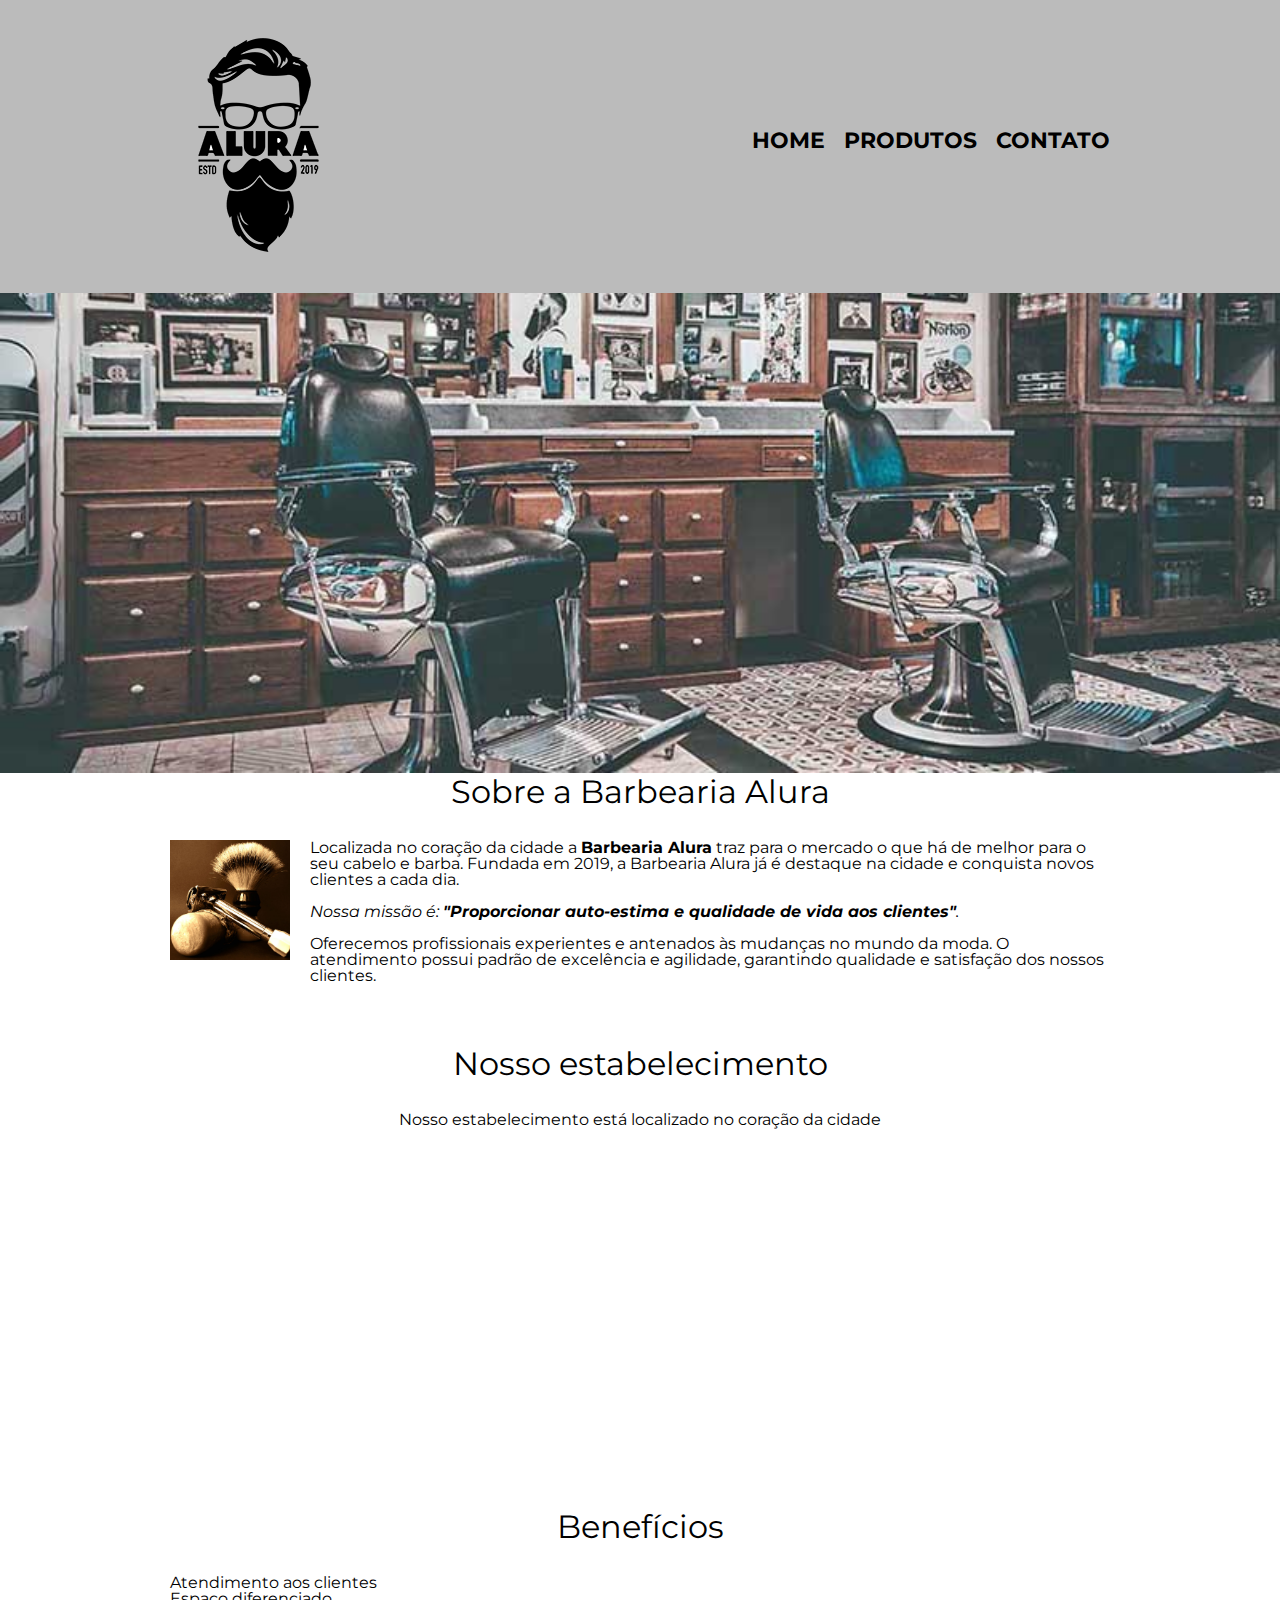
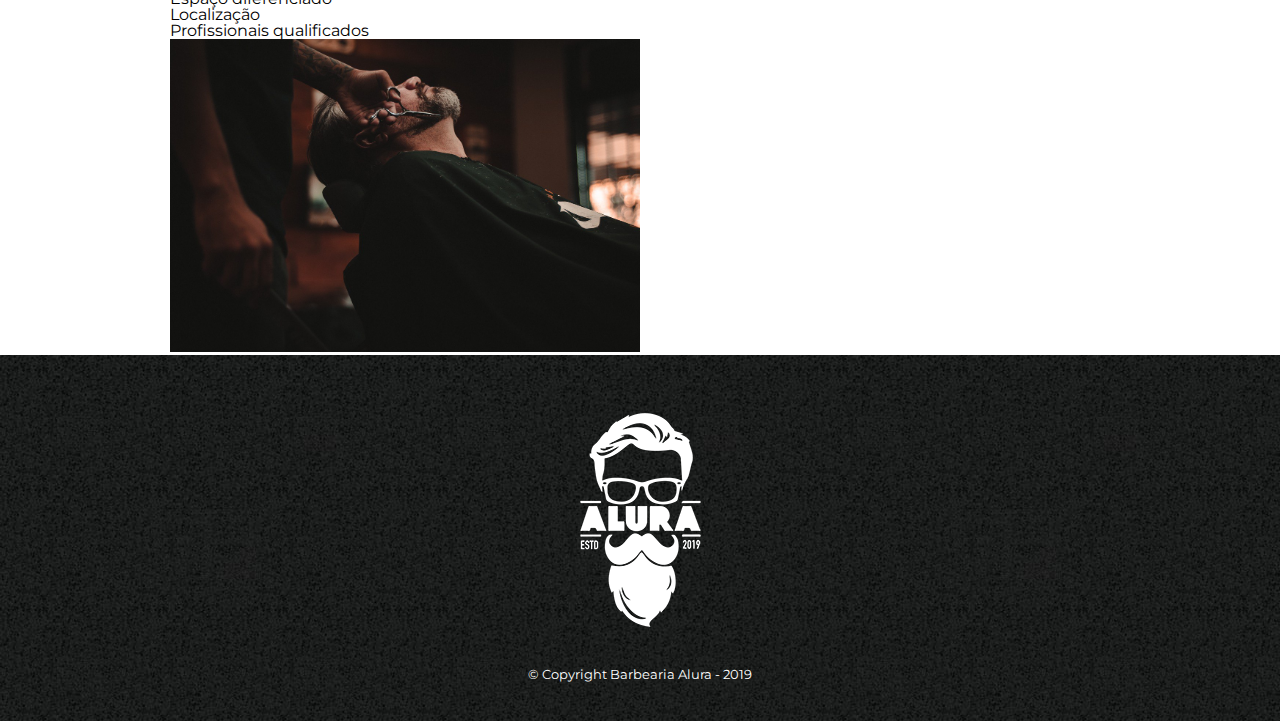
==== index.html @ 1a728f5e "incorporando mapa ao site" ====
<!DOCTYPE html>
<html lang="pt-br">

<head>
    <meta charset="UTF-8">
    <title>Barbearia Alura</title>

    <link rel="stylesheet" href="reset.css">
    <link rel="stylesheet" href="style.css">

    <link rel="preconnect" href="https://fonts.googleapis.com">
    <link rel="preconnect" href="https://fonts.gstatic.com" crossorigin>
    <link href="https://fonts.googleapis.com/css2?family=Montserrat&display=swap" rel="stylesheet">
</head>

<body>
    <header>
        <div class="caixa">
            <h1><img src="logo.png" alt="Logo da Barbearia Alura"></h1>
            <nav>
                <ul class="navegacao">
                    <li><a href="index.html">Home</a></li>
                    <li><a href="produtos.html">Produtos</a></li>
                    <li><a href="contato.html">Contato</a></li>
                </ul>
            </nav>
        </div>
    </header>
    <img class="banner" src="banner.jpg">
    <main>
        <section class="principal">
            <h2 class="titulo-principal">Sobre a Barbearia Alura</h2>

            <img class="utensilios" src="utensilios.jpg" alt="Utensilios de um barbeiro">

            <p>Localizada no coração da cidade a <strong>Barbearia Alura</strong> traz para o mercado o que há de melhor para o seu cabelo e barba. Fundada em 2019, a Barbearia Alura já é destaque na cidade e conquista novos clientes a cada dia.</p>

            <p id="missao"><em>Nossa missão é: <strong>"Proporcionar auto-estima e qualidade de vida aos clientes"</strong>.</em></p>

            <p>Oferecemos profissionais experientes e antenados às mudanças no mundo da moda. O atendimento possui padrão de excelência e agilidade, garantindo qualidade e satisfação dos nossos clientes.</p>
        </section>

        <section class="mapa">
            <h3 class="titulo-principal">Nosso estabelecimento</h3>
            
            <p>Nosso estabelecimento está localizado no coração da cidade</p>

            <iframe src="https://www.google.com/maps/embed?pb=!1m18!1m12!1m3!1d1872102.3181044285!2d-48.741706900000004!3d-23.5881948!2m3!1f0!2f0!3f0!3m2!1i1024!2i768!4f13.1!3m3!1m2!1s0x94ce5a2b2ed7f3a1%3A0xab35da2f5ca62674!2sAlura%20-%20Escola%20Online%20de%20Tecnologia!5e0!3m2!1spt-BR!2sbr!4v1673818312178!5m2!1spt-BR!2sbr" width="100%" height="300" style="border:0;" allowfullscreen="" loading="lazy" referrerpolicy="no-referrer-when-downgrade"></iframe>
        </section>

        <section class="beneficios">
            <h3 class="titulo-principal">Benefícios</h3>
            <ul>
                <li class="itens">Atendimento aos clientes</li>
                <li class="itens">Espaço diferenciado</li>
                <li class="itens">Localização</li>
                <li class="itens">Profissionais qualificados</li>
            </ul>

            <img src="beneficios.jpg" class="imagem-beneficios">
        </section>
    </main>
    <footer>
        <img src="logo-branco.png" alt="Logo da Barbearia Alura">
        <p class="copyright"> &copy; Copyright Barbearia Alura - 2019</p>
    </footer>
</body>

</html>
---- style.css ----
header {
    background: #BBBBBB;
    padding: 20px;
}

body {
    font-family: 'Montserrat', sans-serif;
}

.caixa {
    width: 940px;
    position: relative;
    margin: 0 auto;
}

nav {
    position: absolute;
    top: 110px;
    right: 0;
}

nav li {
    display: inline;
    margin: 0 0 0 15px;
}

nav a {
    text-transform: uppercase;
    color: #000000;
    font-weight: bold;
    font-size: 22px;
    text-decoration: none;
}

nav a:hover {
    color: #C78C19;
    text-decoration: underline;
}

.produtos {
    width: 940px;
    margin: 0 auto;
    padding: 50px 0;
}

.produtos li {
    display: inline-block;
    text-align: center;
    width: 30%;
    vertical-align: top;
    margin: 0 1.5%;
    padding: 30px 20px;
    box-sizing: border-box;
    border: 2px solid #000000;
    border-radius: 10px;
}

.produtos li:hover {
    border-color: #C78C19;
}

.produtos li:active {
    border-color: #088c19;
}

.produtos li:hover h2 {
    font-size: 34px;
}

.produtos h2 {
    font-size: 30px;
    font-weight: bold;
}

.produto-descricao {
    font-size: 18px;
}

.produto-preco {
    font-size: 22px;
    font-weight: bold;
    margin-top: 10px;
}

footer {
    text-align: center;
    background: url(bg.jpg);
    padding: 40px 0;
}

.copyright {
    color: #FFFFFF;
    font-size: 13px;
    margin-top: 20px;
}

main {
    width: 940px;
    margin: 0 auto;
}

form {
    margin: 40px 0;
}

form label, form legend {
    display: block;
    font-size: 20px;
    margin: 0 0 10px;
}

.input-padrao {
    display: block;
    margin: 0 0 20px;
    padding: 10px 25px;
    width: 50%;
}

.checkbox {
    margin: 20px 0;
}

.enviar {
    width: 40%;
    padding: 15px 0;
    background: orange;
    color: white;
    font-weight: bold;
    font-size: 18px;
    border: none;
    border-radius: 5px;
    transition: 1s all;
    cursor: pointer;
}

.enviar:hover {
    background: darkorange;
    transform: scale(1.2);
}

table {
    margin: 20px 0 50px;
}

thead {
    background-color: #555555;
    color: white;
    font-weight: bold;
}

td, th {
    border: 1px solid black;
    padding: 8px 15px;
}

/*css da página inicial*/
.banner {
    width: 100%;
}

.titulo-principal {
    text-align: center;
    font-size: 2em;
    margin: 0 0 1em;
    clear: left;
}

.principal p {
    margin: 0 0 1em;
}

.principal strong {
    font-weight: bold;
}

.principal em {
    font-style: italic;
}

.imagem-beneficios {
    width: 50%;
}

.utensilios {
    width: 120px;
    float: left;
    margin: 0 20px 20px 0;
}

.mapa {
    padding: 3em 0;
}

.mapa p {
    margin: 2em;
    text-align: center;
}
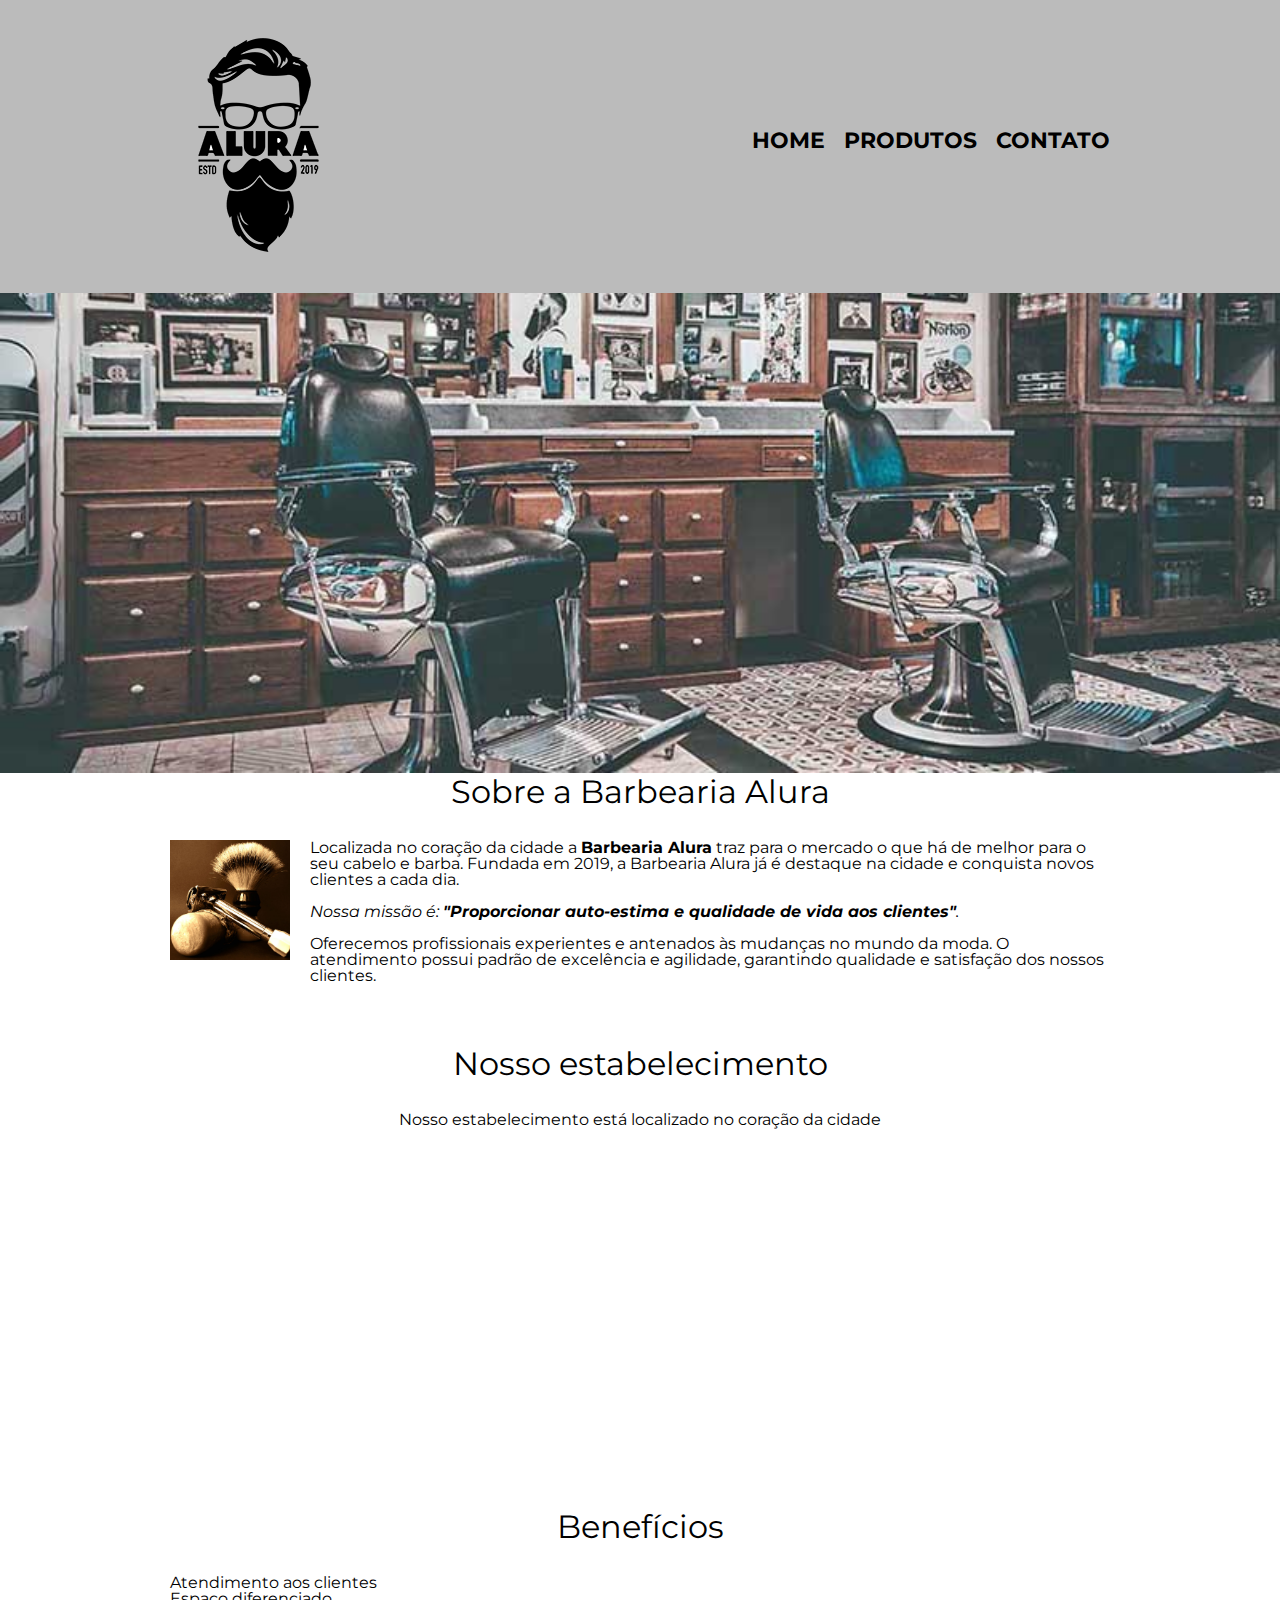
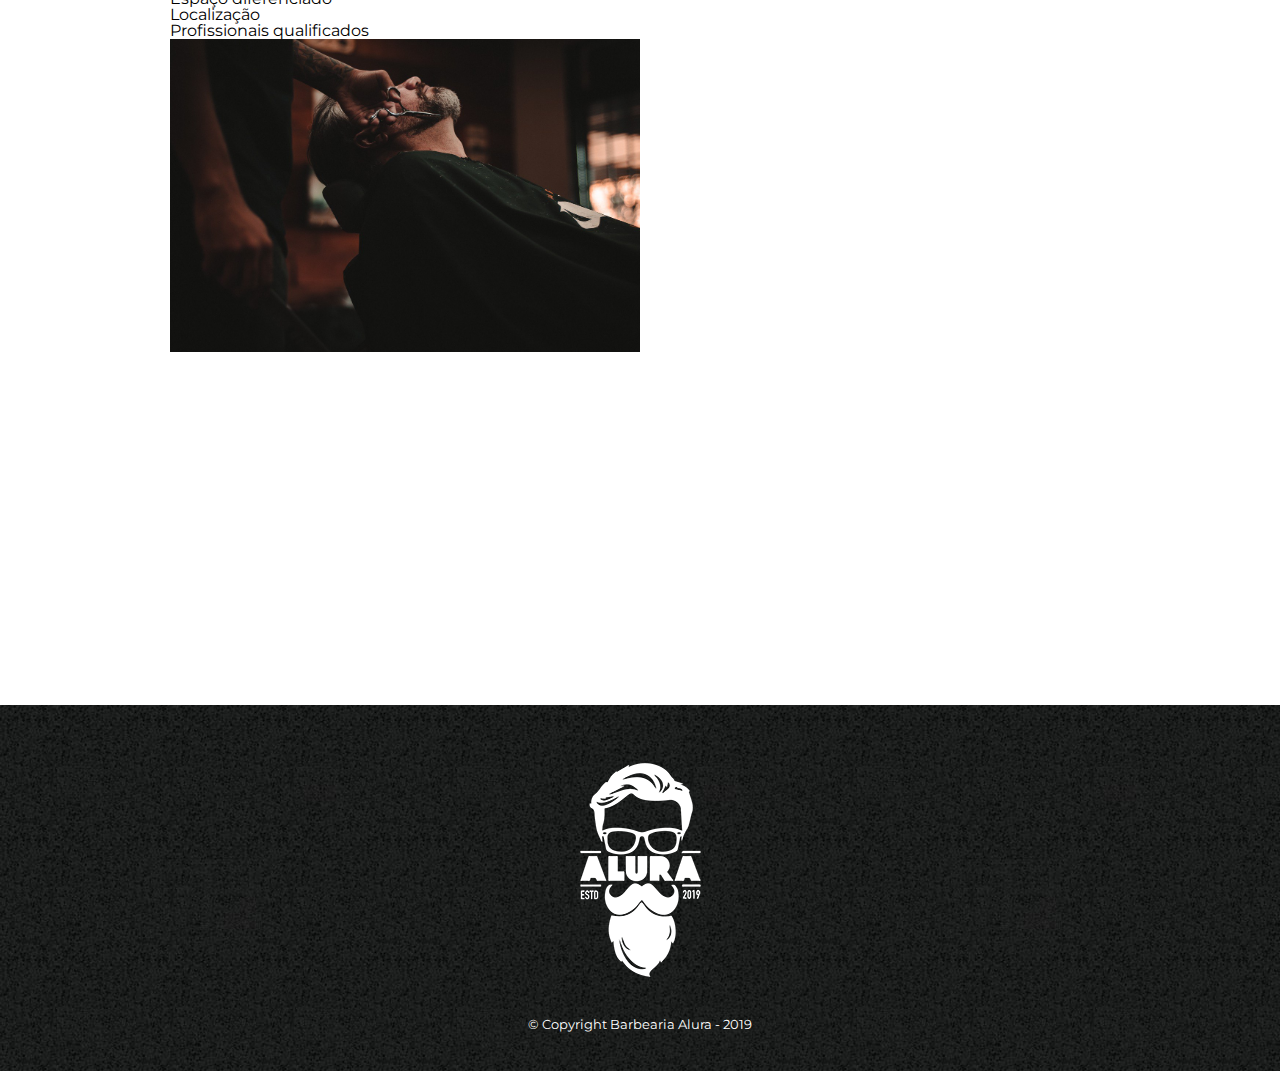
==== commit 28e7f5f5: "incorporando video do youtube ao site" ====
--- a/index.html
+++ b/index.html
@@ -58,6 +58,10 @@
             </ul>
 
             <img src="beneficios.jpg" class="imagem-beneficios">
+            <div class="video">
+                <iframe width="560" height="315" src="https://www.youtube.com/embed/ULadocrgWCE" title="YouTube video player" frameborder="0" allow="accelerometer; autoplay; clipboard-write; encrypted-media; gyroscope; picture-in-picture; web-share" allowfullscreen></iframe>
+            </div>
+
         </section>
     </main>
     <footer>
--- a/style.css
+++ b/style.css
@@ -194,4 +194,9 @@
 .mapa p {
     margin: 2em;
     text-align: center;
+}
+
+.video {
+    width: 560px;
+    margin: 1em auto;
 }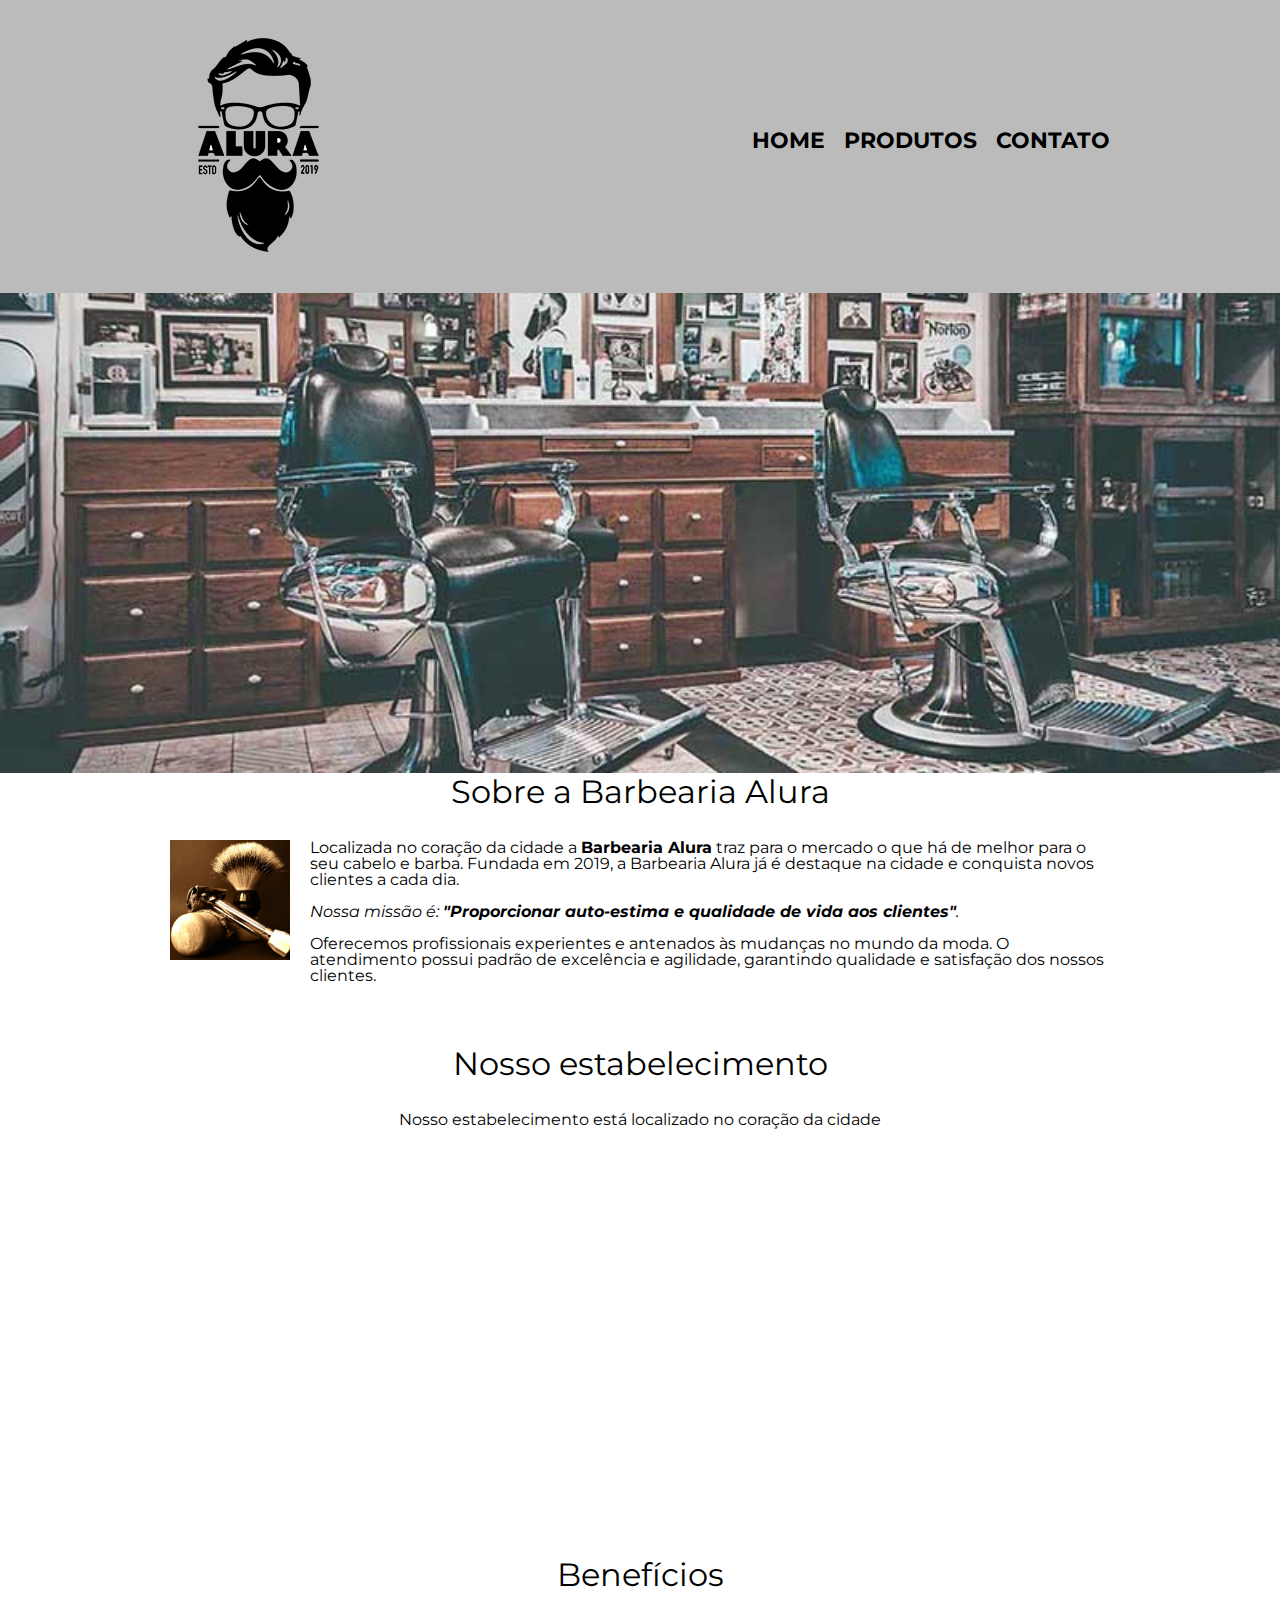
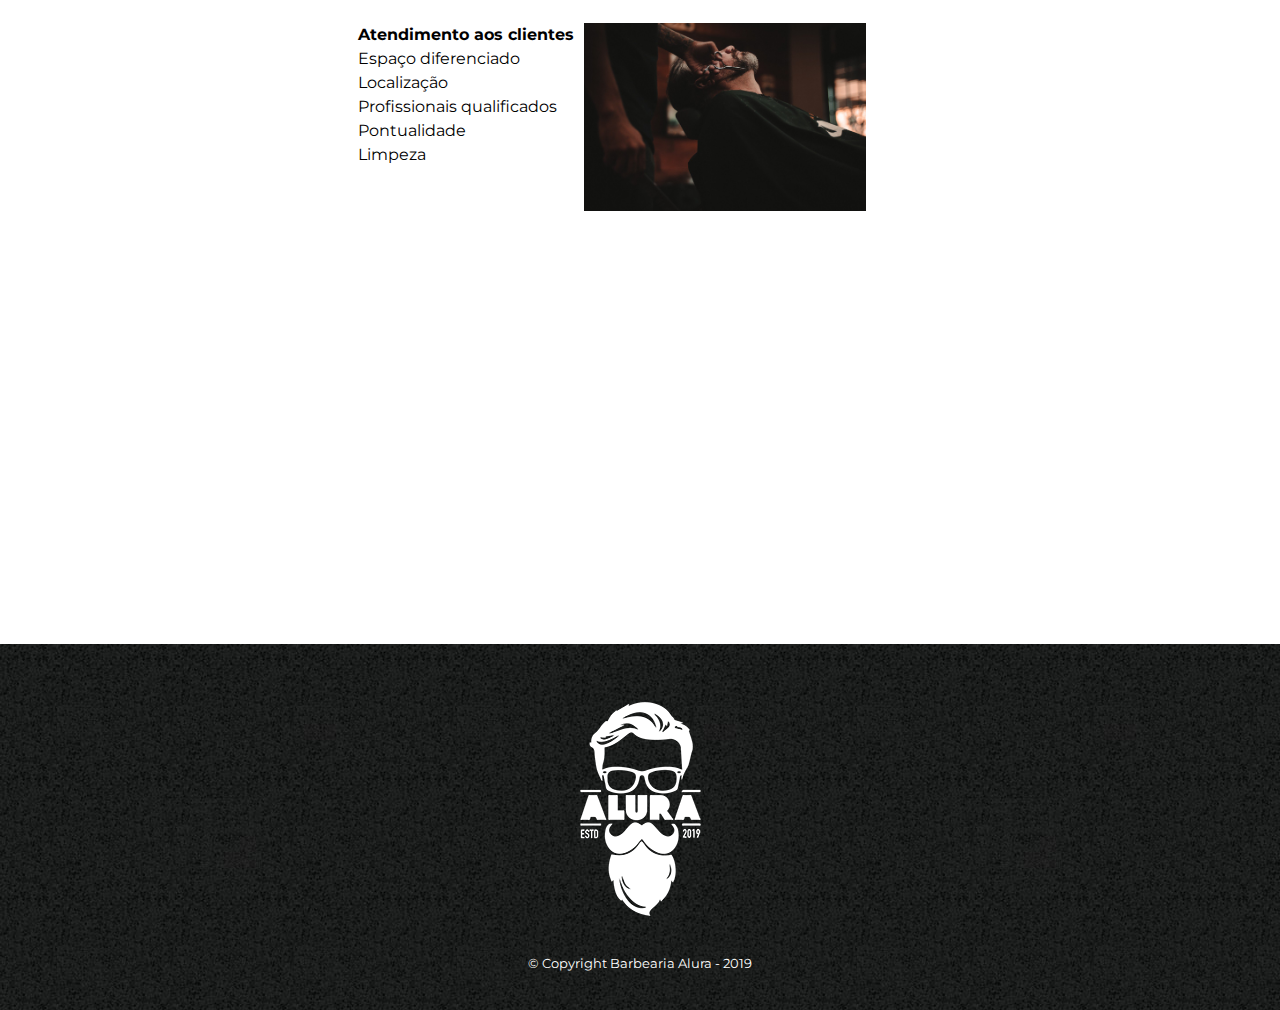
==== commit 846d00ec: "aula sobre pseudo-elementos, tratando os itens de benefícios" ====
--- a/index.html
+++ b/index.html
@@ -50,14 +50,17 @@
 
         <section class="beneficios">
             <h3 class="titulo-principal">Benefícios</h3>
-            <ul>
-                <li class="itens">Atendimento aos clientes</li>
-                <li class="itens">Espaço diferenciado</li>
-                <li class="itens">Localização</li>
-                <li class="itens">Profissionais qualificados</li>
-            </ul>
-
-            <img src="beneficios.jpg" class="imagem-beneficios">
+            
+            <div class="conteudo-beneficios">
+                <ul class="lista-beneficios">
+                    <li class="itens">Atendimento aos clientes</li>
+                    <li class="itens">Espaço diferenciado</li>
+                    <li class="itens">Localização</li>
+                    <li class="itens">Profissionais qualificados</li>
+                    <li class="itens">Pontualidade</li>
+                    <li class="itens">Limpeza</li>
+                </ul><img src="beneficios.jpg" class="imagem-beneficios">
+            </div>
             <div class="video">
                 <iframe width="560" height="315" src="https://www.youtube.com/embed/ULadocrgWCE" title="YouTube video player" frameborder="0" allow="accelerometer; autoplay; clipboard-write; encrypted-media; gyroscope; picture-in-picture; web-share" allowfullscreen></iframe>
             </div>
--- a/style.css
+++ b/style.css
@@ -177,10 +177,6 @@
     font-style: italic;
 }
 
-.imagem-beneficios {
-    width: 50%;
-}
-
 .utensilios {
     width: 120px;
     float: left;
@@ -196,7 +192,33 @@
     text-align: center;
 }
 
+.beneficios {
+    padding: 3em 0;
+}
+
+.imagem-beneficios {
+    width: 50%;
+}
+
+.conteudo-beneficios{
+    width: 60%;
+    margin: 0 auto;
+}
+
+.lista-beneficios{
+    width: 40%;
+    display: inline-block;
+    vertical-align: top;
+}
+
+.itens {
+    line-height: 1.5;
+}
+
+.itens:first-child {
+    font-weight: bold;
+}
 .video {
     width: 560px;
-    margin: 1em auto;
+    margin: 2em auto;
 }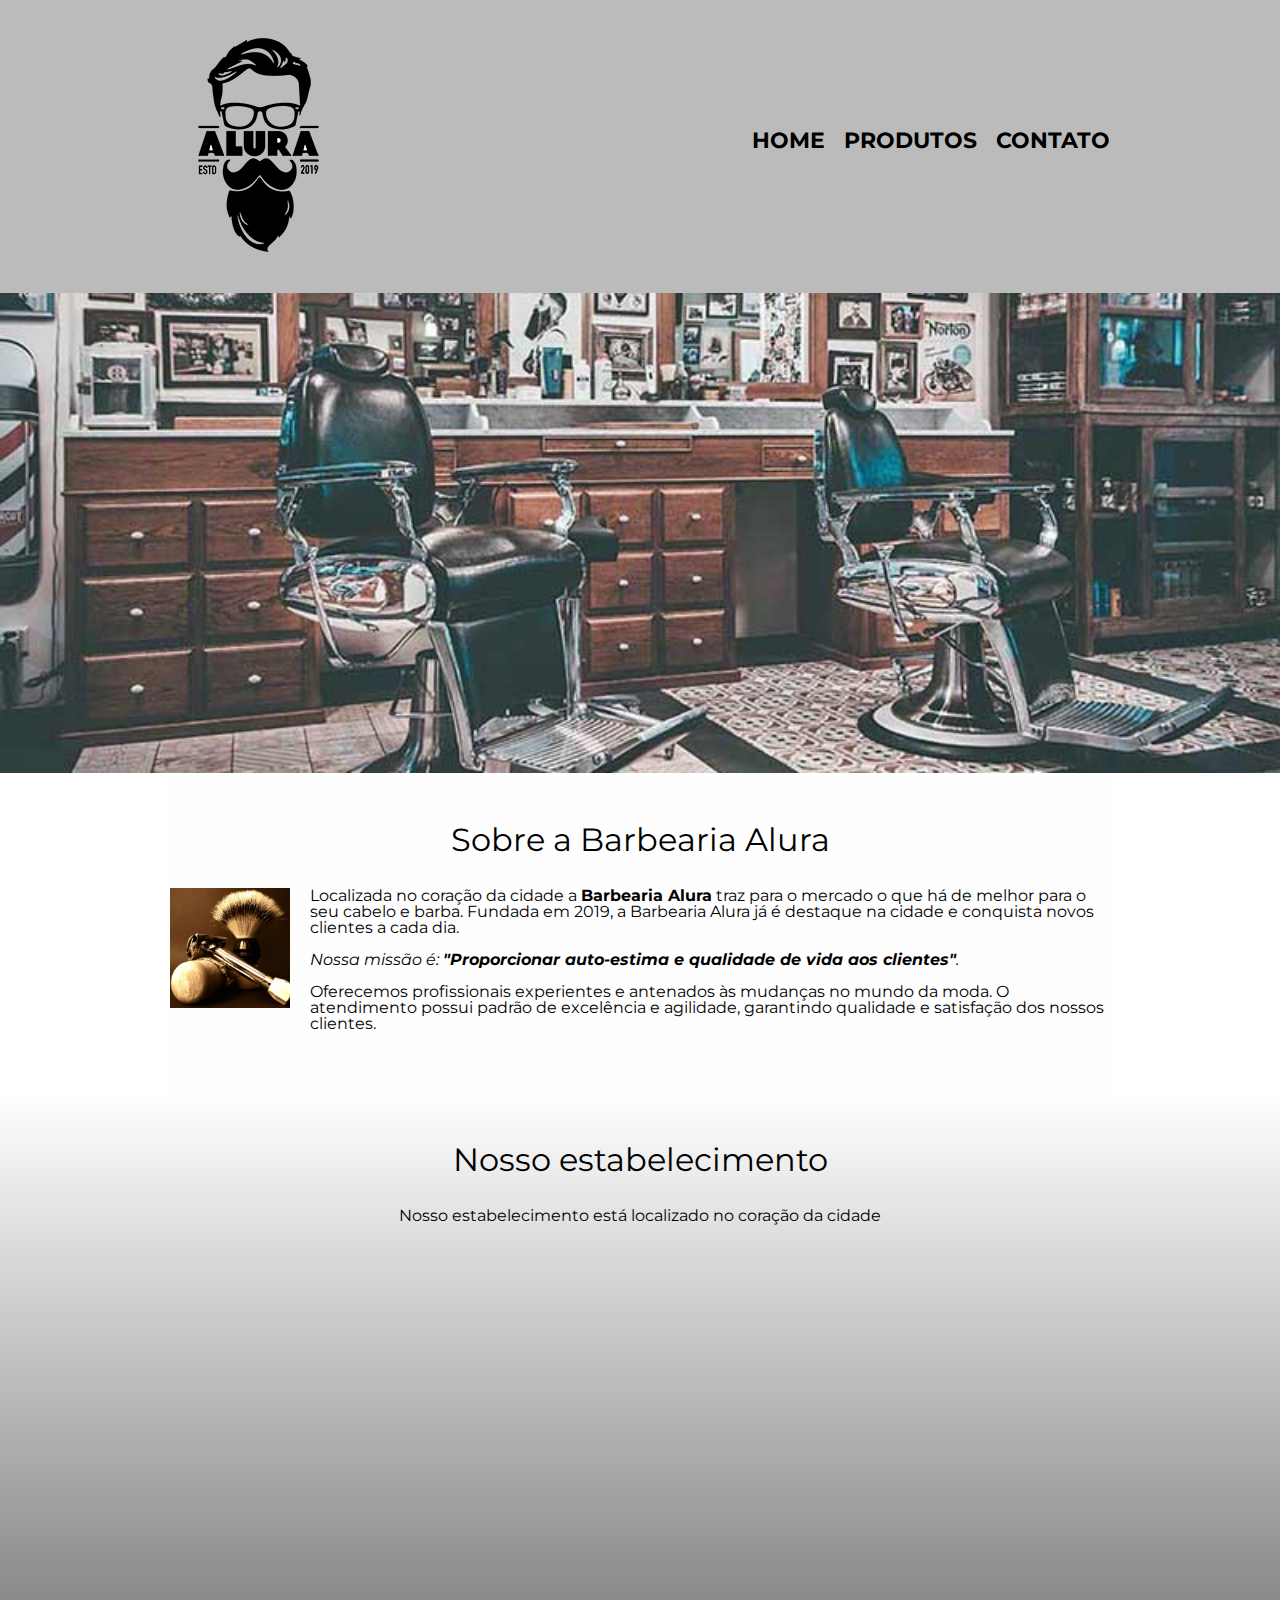
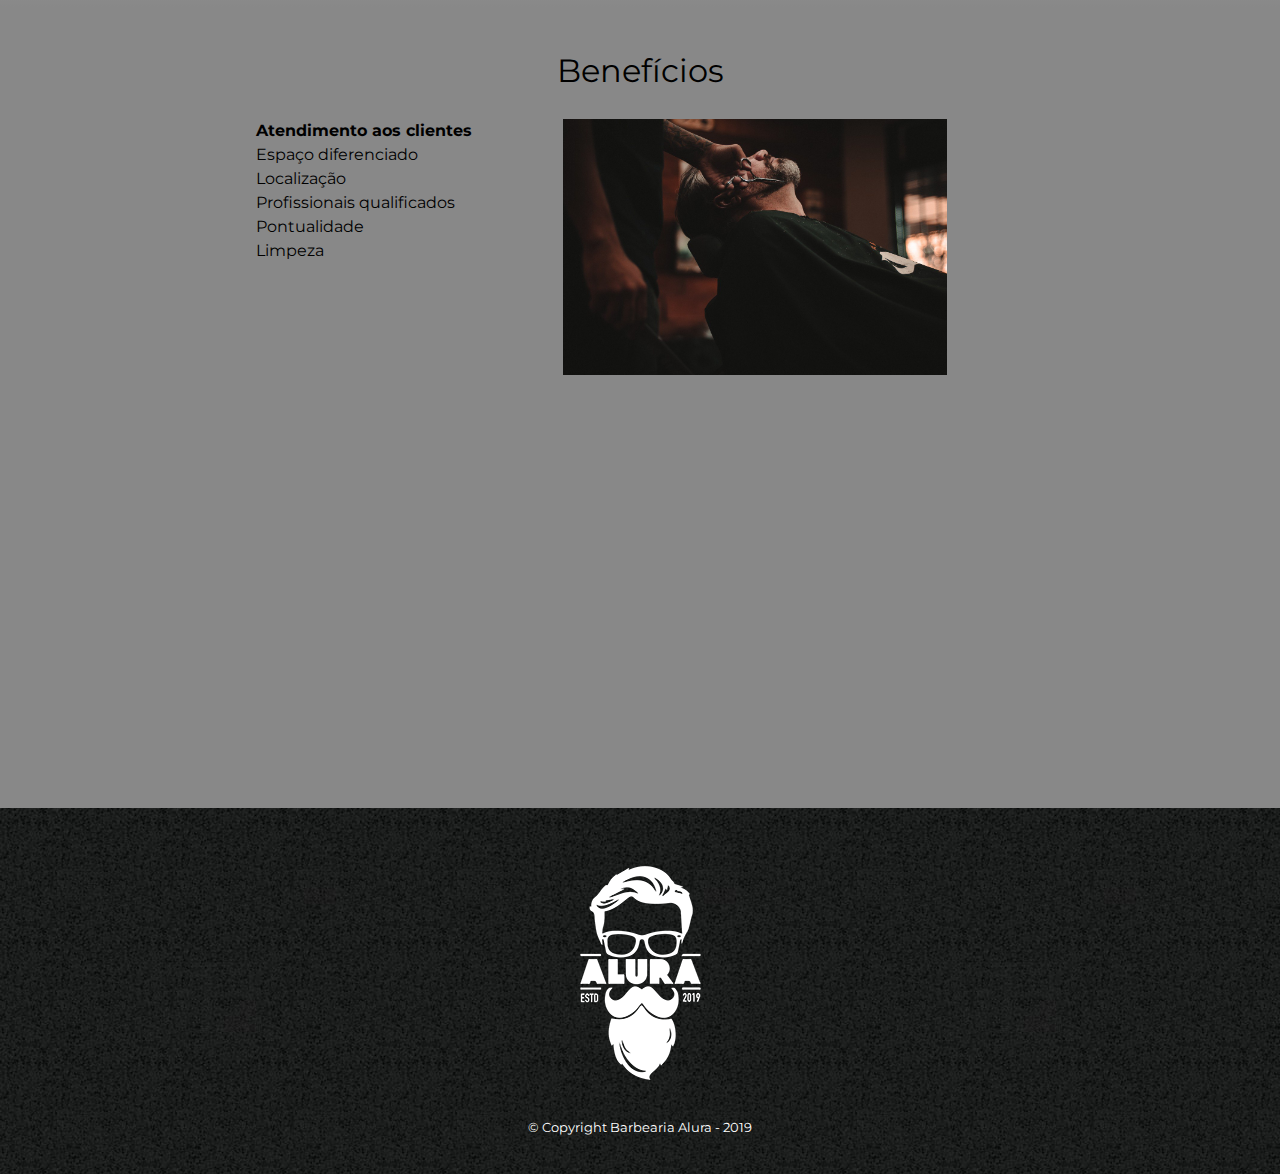
==== commit 354de354: "aula sobre gradienetes no css" ====
--- a/index.html
+++ b/index.html
@@ -45,7 +45,9 @@
             
             <p>Nosso estabelecimento está localizado no coração da cidade</p>
 
-            <iframe src="https://www.google.com/maps/embed?pb=!1m18!1m12!1m3!1d1872102.3181044285!2d-48.741706900000004!3d-23.5881948!2m3!1f0!2f0!3f0!3m2!1i1024!2i768!4f13.1!3m3!1m2!1s0x94ce5a2b2ed7f3a1%3A0xab35da2f5ca62674!2sAlura%20-%20Escola%20Online%20de%20Tecnologia!5e0!3m2!1spt-BR!2sbr!4v1673818312178!5m2!1spt-BR!2sbr" width="100%" height="300" style="border:0;" allowfullscreen="" loading="lazy" referrerpolicy="no-referrer-when-downgrade"></iframe>
+            <div class="mapa-conteudo">
+                <iframe src="https://www.google.com/maps/embed?pb=!1m18!1m12!1m3!1d1872102.3181044285!2d-48.741706900000004!3d-23.5881948!2m3!1f0!2f0!3f0!3m2!1i1024!2i768!4f13.1!3m3!1m2!1s0x94ce5a2b2ed7f3a1%3A0xab35da2f5ca62674!2sAlura%20-%20Escola%20Online%20de%20Tecnologia!5e0!3m2!1spt-BR!2sbr!4v1673818312178!5m2!1spt-BR!2sbr" width="100%" height="300" style="border:0;" allowfullscreen="" loading="lazy" referrerpolicy="no-referrer-when-downgrade"></iframe>
+            </div>
         </section>
 
         <section class="beneficios">
--- a/style.css
+++ b/style.css
@@ -95,8 +95,6 @@
 }
 
 main {
-    width: 940px;
-    margin: 0 auto;
 }
 
 form {
@@ -165,6 +163,14 @@
     clear: left;
 }
 
+.principal{
+    padding: 3em 0;
+    background: #FEFEFE;
+    
+    width: 940px;
+    margin: 0 auto;
+}
+
 .principal p {
     margin: 0 0 1em;
 }
@@ -185,6 +191,12 @@
 
 .mapa {
     padding: 3em 0;
+    background: linear-gradient(#FEFEFE, #888888);
+}
+
+.mapa-conteudo{
+    width: 940px;
+    margin: 0 auto;
 }
 
 .mapa p {
@@ -194,6 +206,7 @@
 
 .beneficios {
     padding: 3em 0;
+    background: #888888;
 }
 
 .imagem-beneficios {
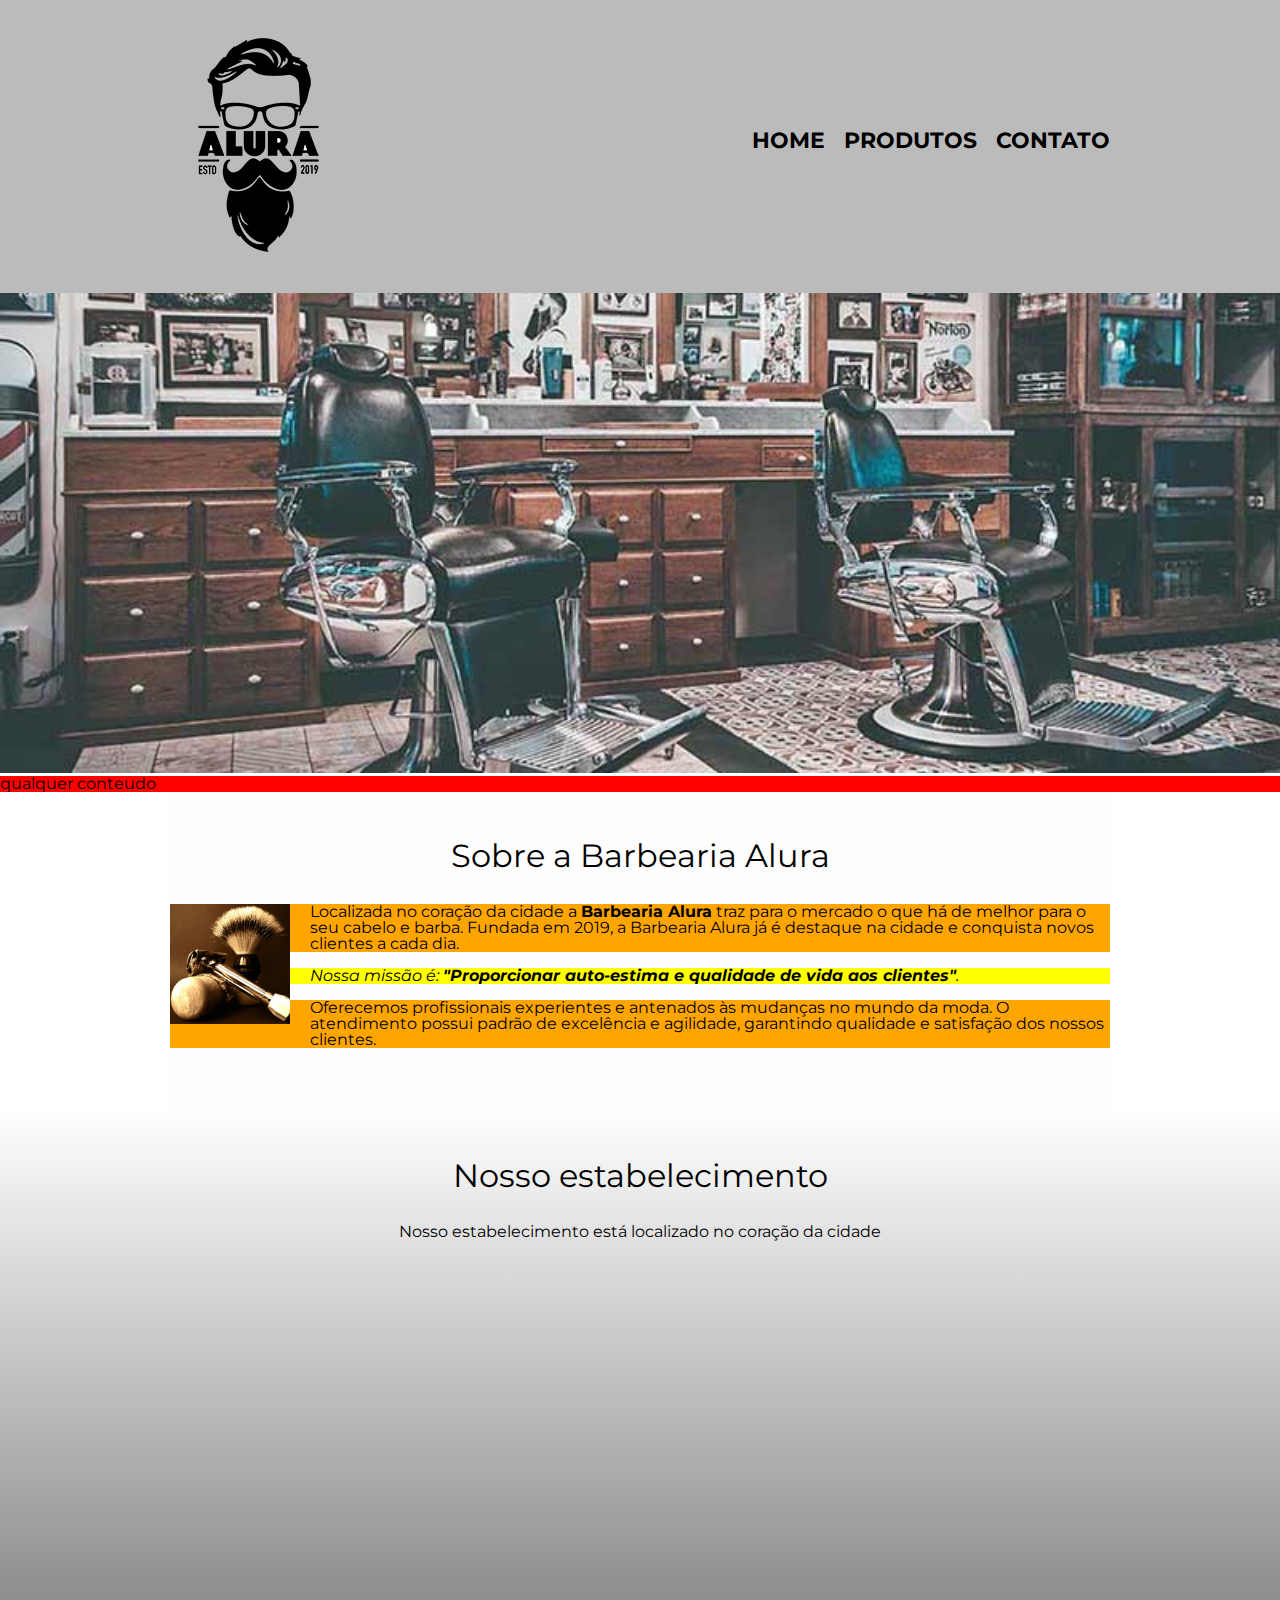
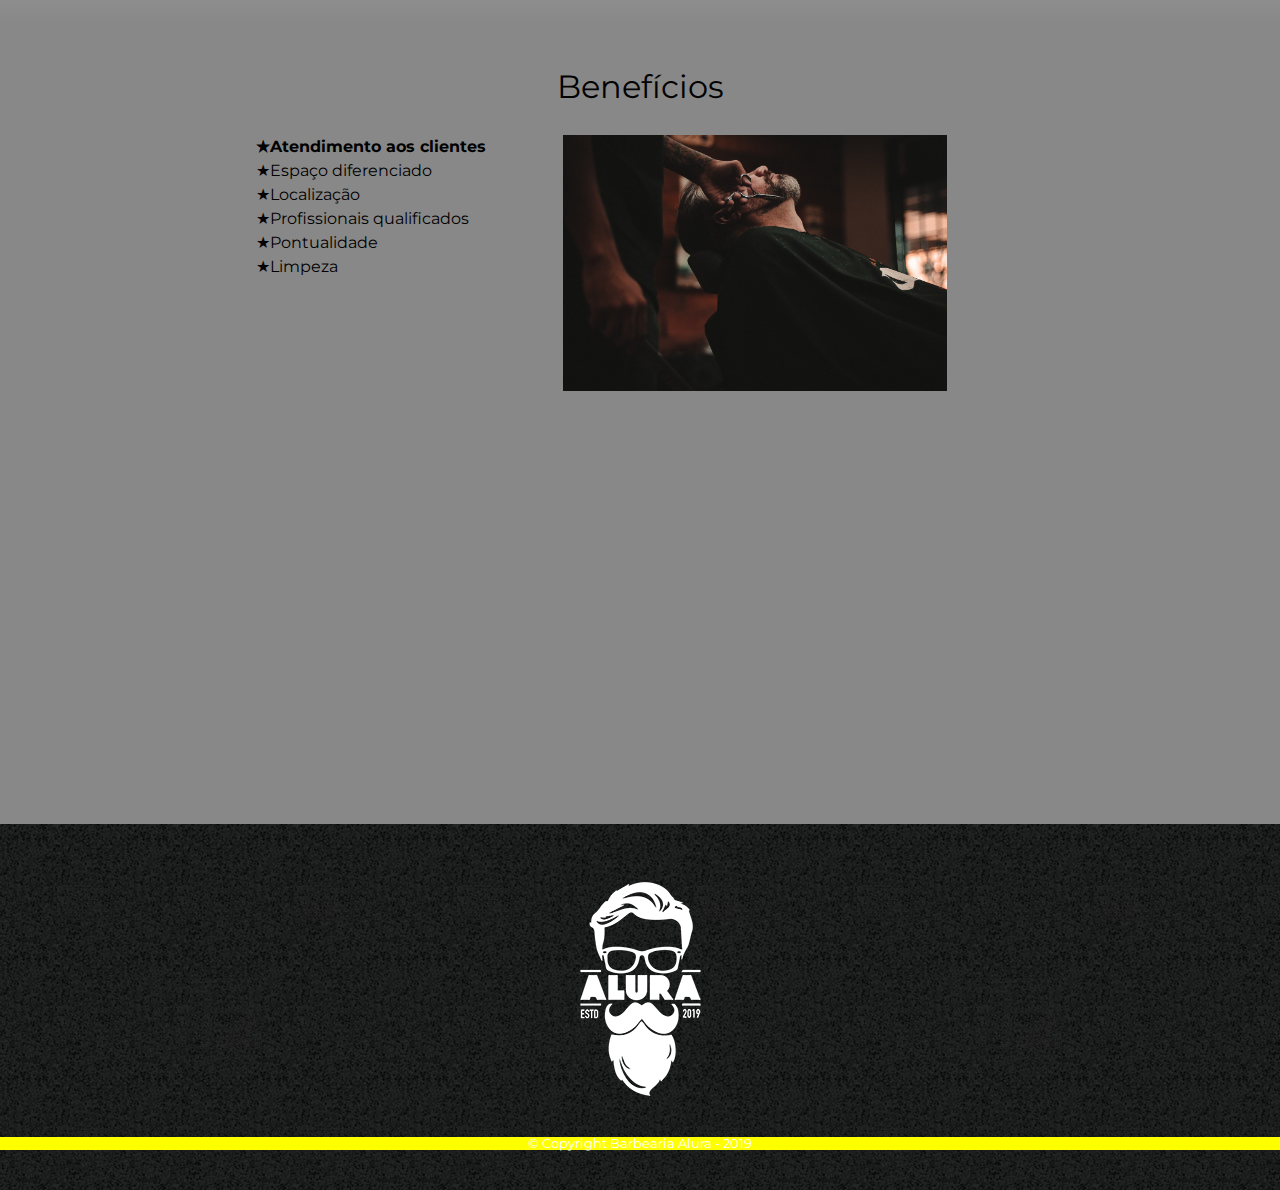
==== commit bf71f1f6: "sobre seletores avançados no CSS: :not(),irmãos ~ e +, e filhos >" ====
--- a/index.html
+++ b/index.html
@@ -28,6 +28,8 @@
     </header>
     <img class="banner" src="banner.jpg">
     <main>
+        <p>qualquer conteudo</p>
+        
         <section class="principal">
             <h2 class="titulo-principal">Sobre a Barbearia Alura</h2>
 
--- a/style.css
+++ b/style.css
@@ -228,10 +228,30 @@
     line-height: 1.5;
 }
 
+.itens:before{
+    content: "★"
+}
+
 .itens:first-child {
     font-weight: bold;
 }
 .video {
     width: 560px;
     margin: 2em auto;
-}+}
+
+main > p {
+    background-color: red;
+}
+
+img + p{
+    background-color: blue;
+}
+
+img ~ p {
+    background-color: yellow;
+}
+
+.principal p:not(#missao) {
+    background-color: orange;
+}
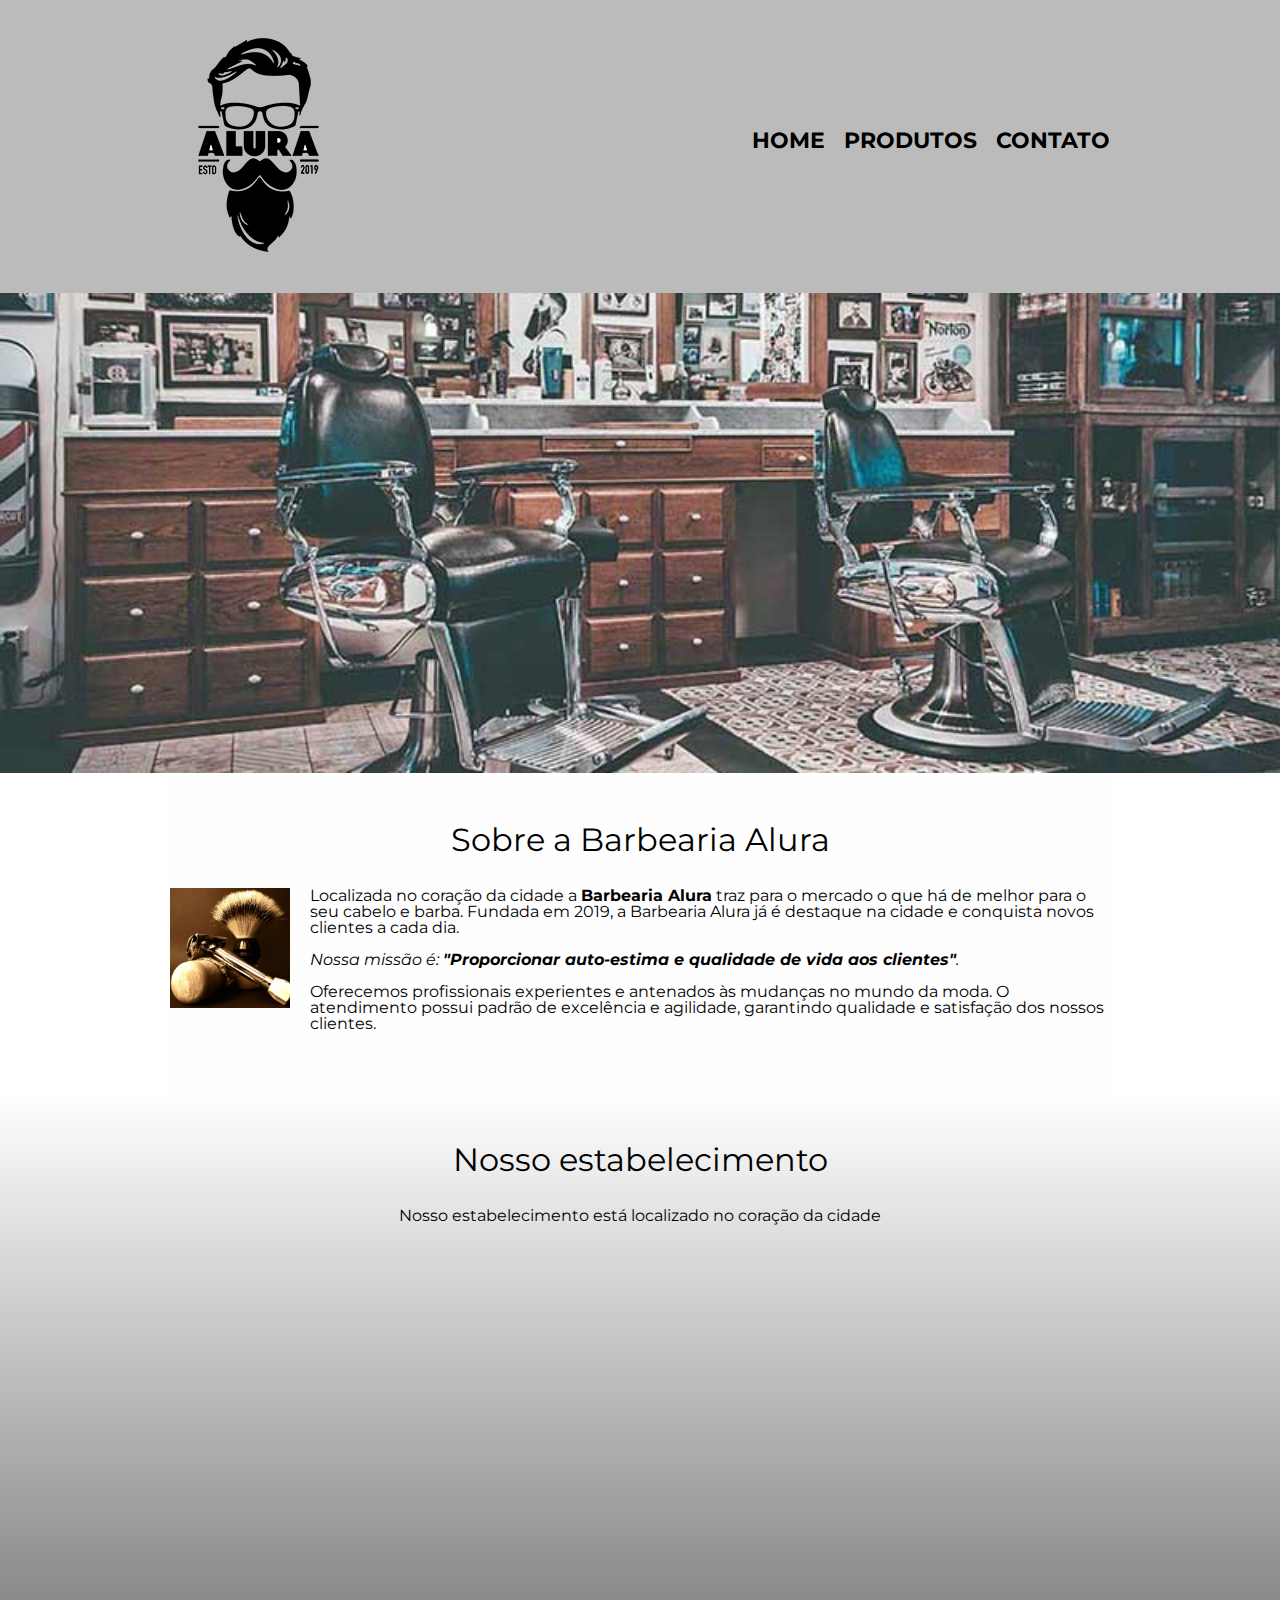
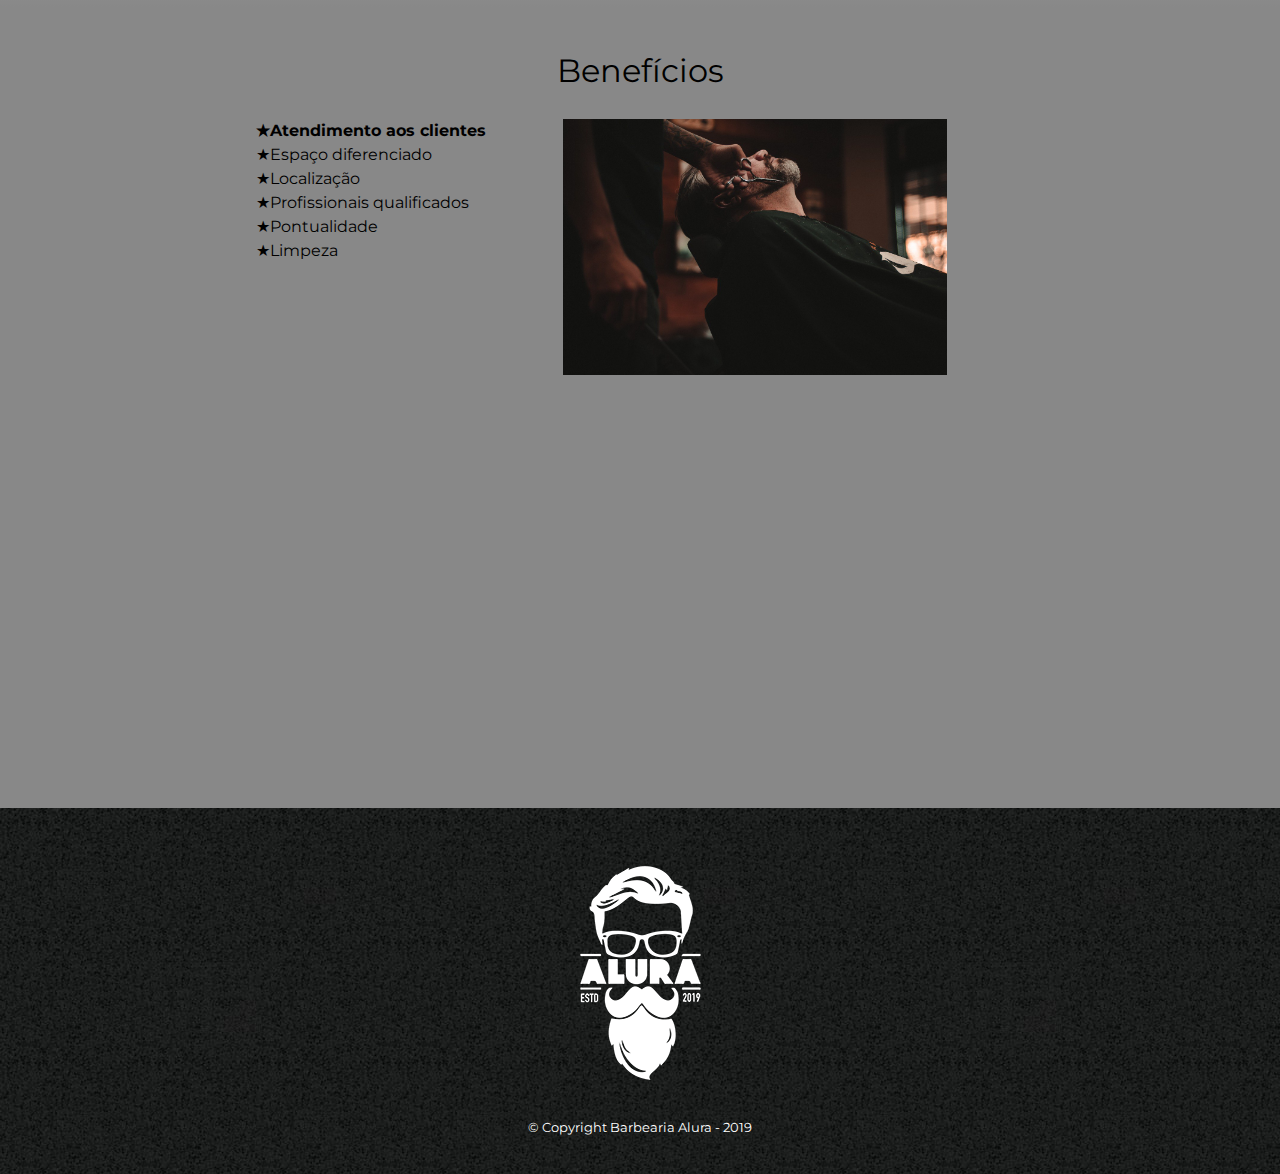
==== commit 3723e764: "limpando pagina da lição anterior" ====
--- a/index.html
+++ b/index.html
@@ -28,8 +28,6 @@
     </header>
     <img class="banner" src="banner.jpg">
     <main>
-        <p>qualquer conteudo</p>
-        
         <section class="principal">
             <h2 class="titulo-principal">Sobre a Barbearia Alura</h2>
 
--- a/style.css
+++ b/style.css
@@ -240,18 +240,3 @@
     margin: 2em auto;
 }
 
-main > p {
-    background-color: red;
-}
-
-img + p{
-    background-color: blue;
-}
-
-img ~ p {
-    background-color: yellow;
-}
-
-.principal p:not(#missao) {
-    background-color: orange;
-}
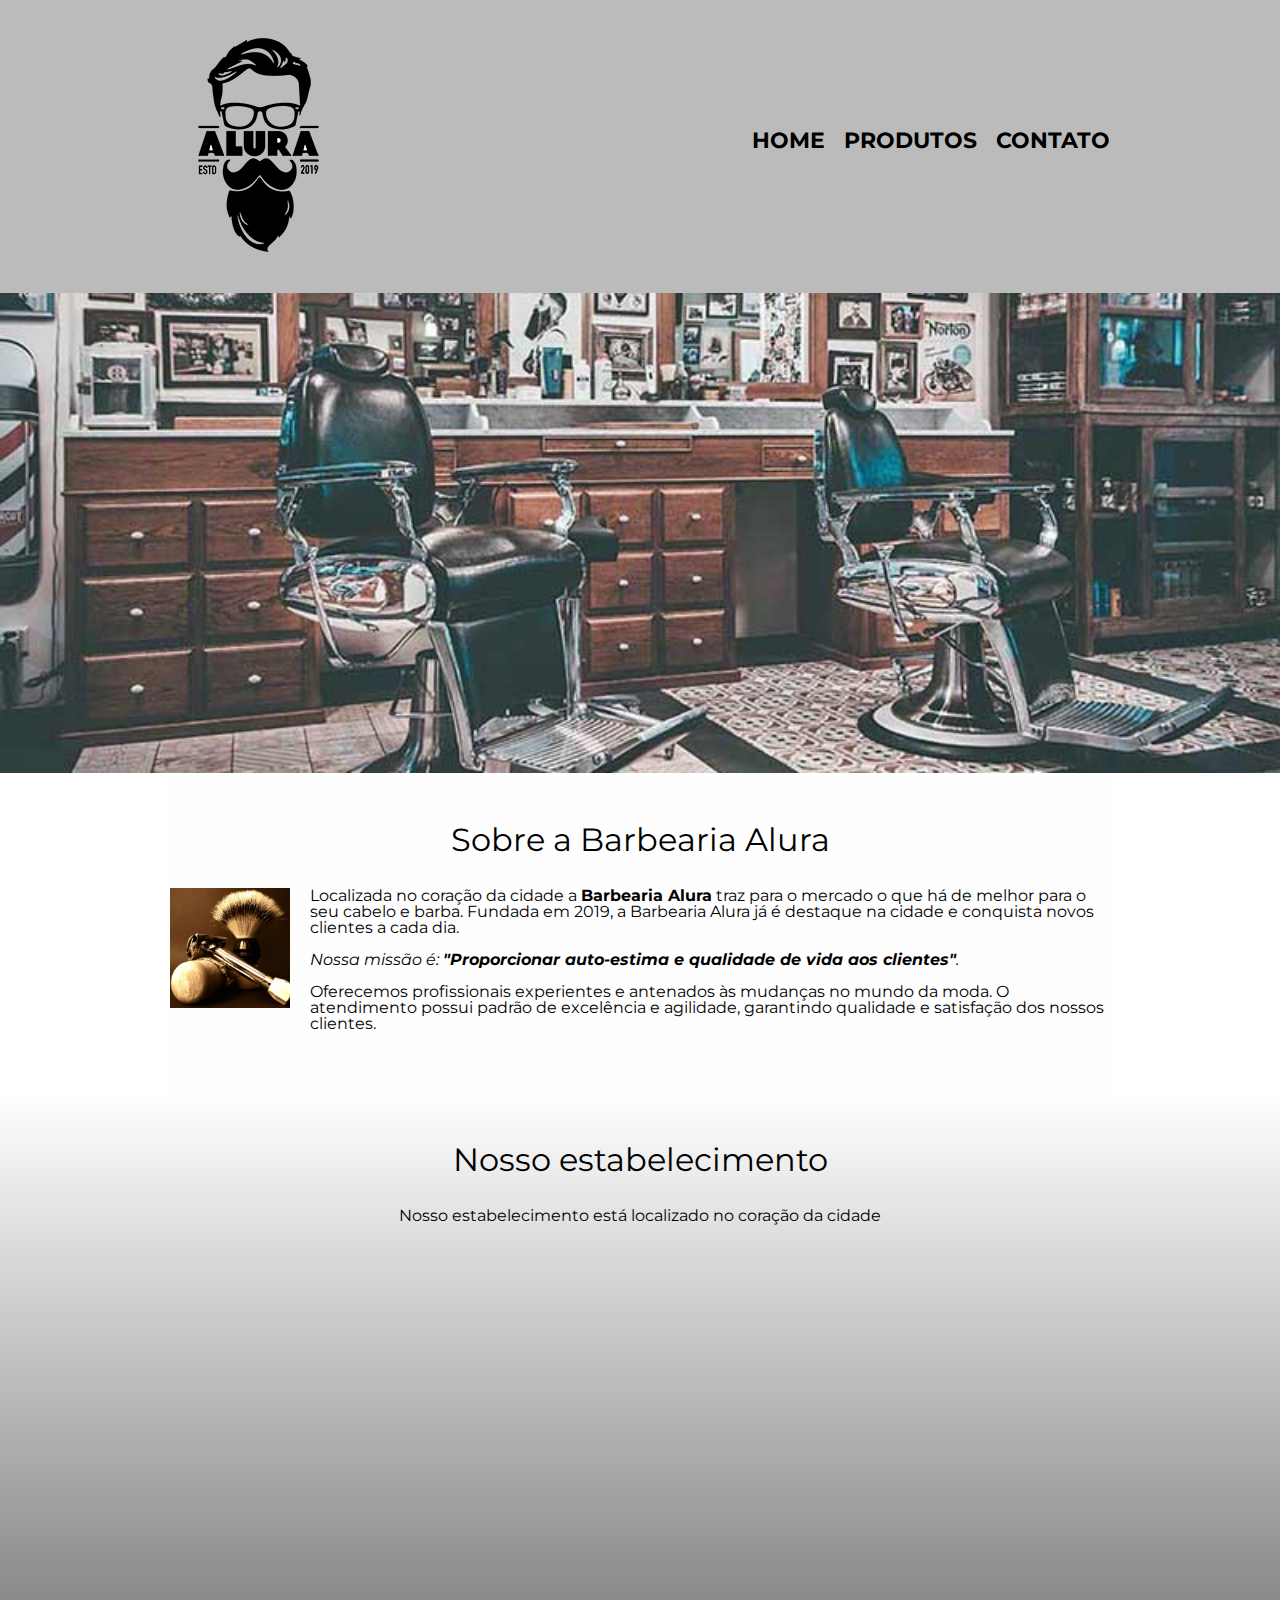
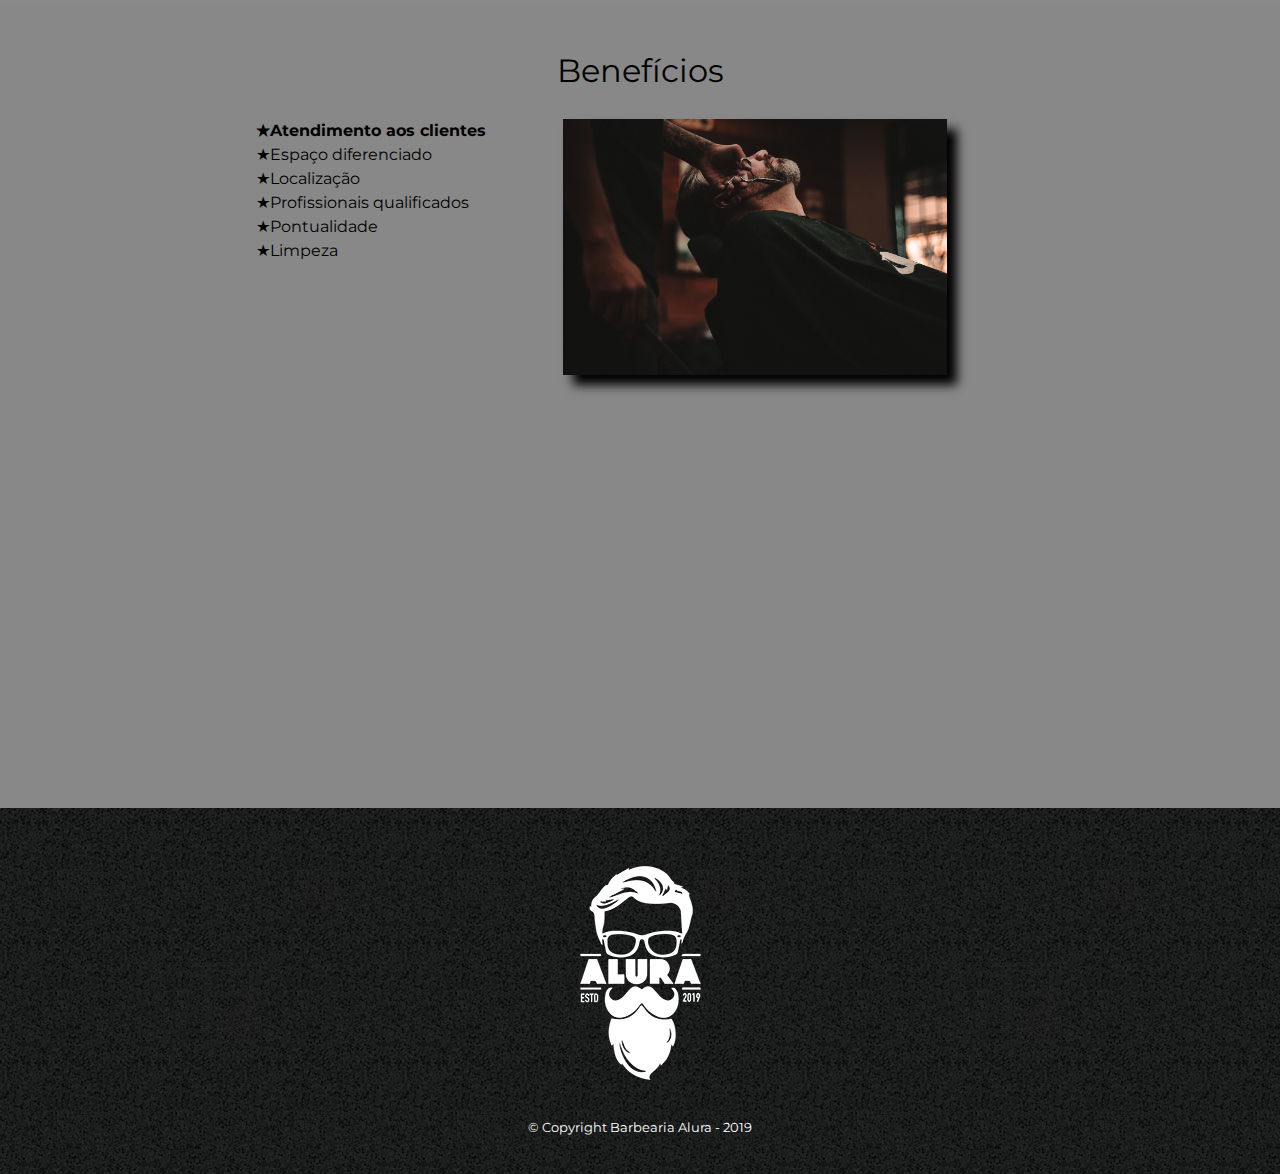
==== commit 56cfd3ef: "adicionando viewport" ====
--- a/index.html
+++ b/index.html
@@ -3,6 +3,7 @@
 
 <head>
     <meta charset="UTF-8">
+    <meta name="viewport" content="width=device-width">
     <title>Barbearia Alura</title>
 
     <link rel="stylesheet" href="reset.css">
--- a/style.css
+++ b/style.css
@@ -211,6 +211,12 @@
 
 .imagem-beneficios {
     width: 50%;
+    opacity: 1;
+    transition: 400ms;
+    box-shadow: 10px 10px 10px black;
+}
+.imagem-beneficios:hover {
+    opacity: 0.3;
 }
 
 .conteudo-beneficios{
@@ -238,5 +244,4 @@
 .video {
     width: 560px;
     margin: 2em auto;
-}
-
+}